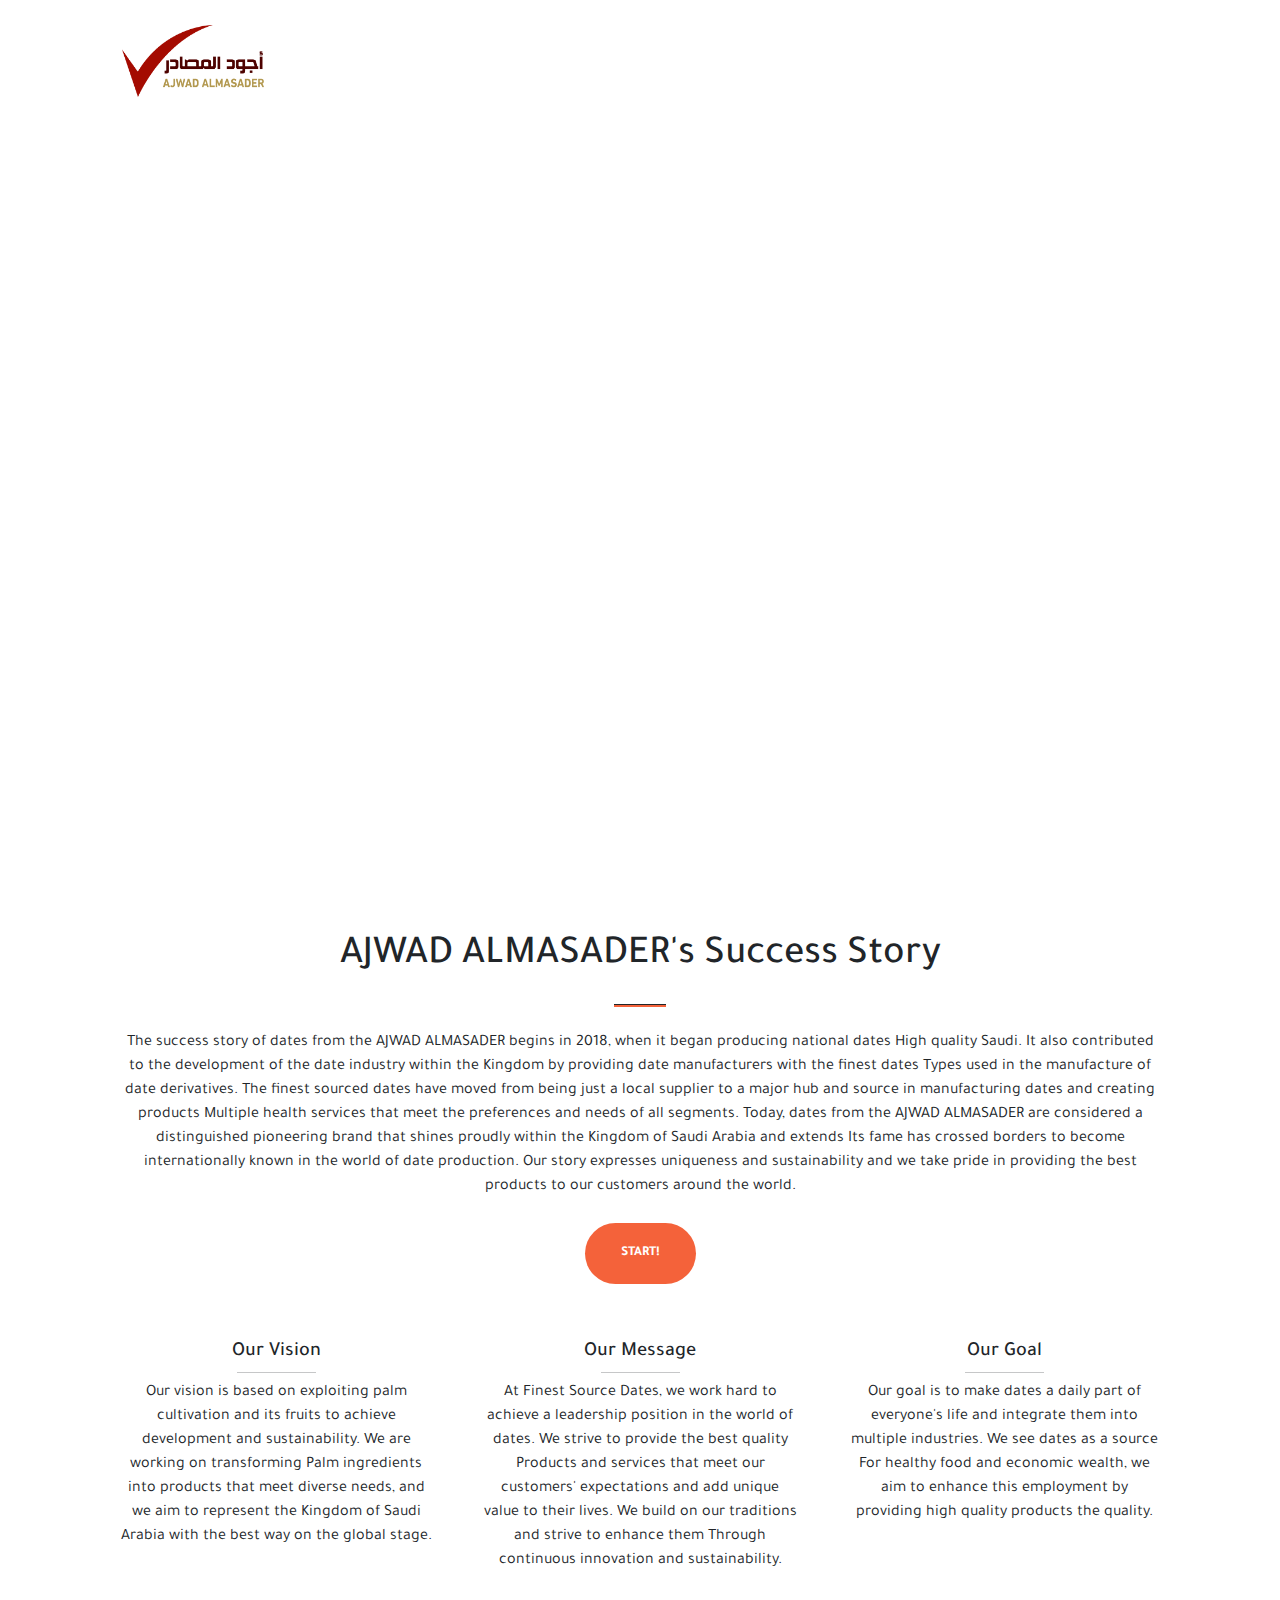
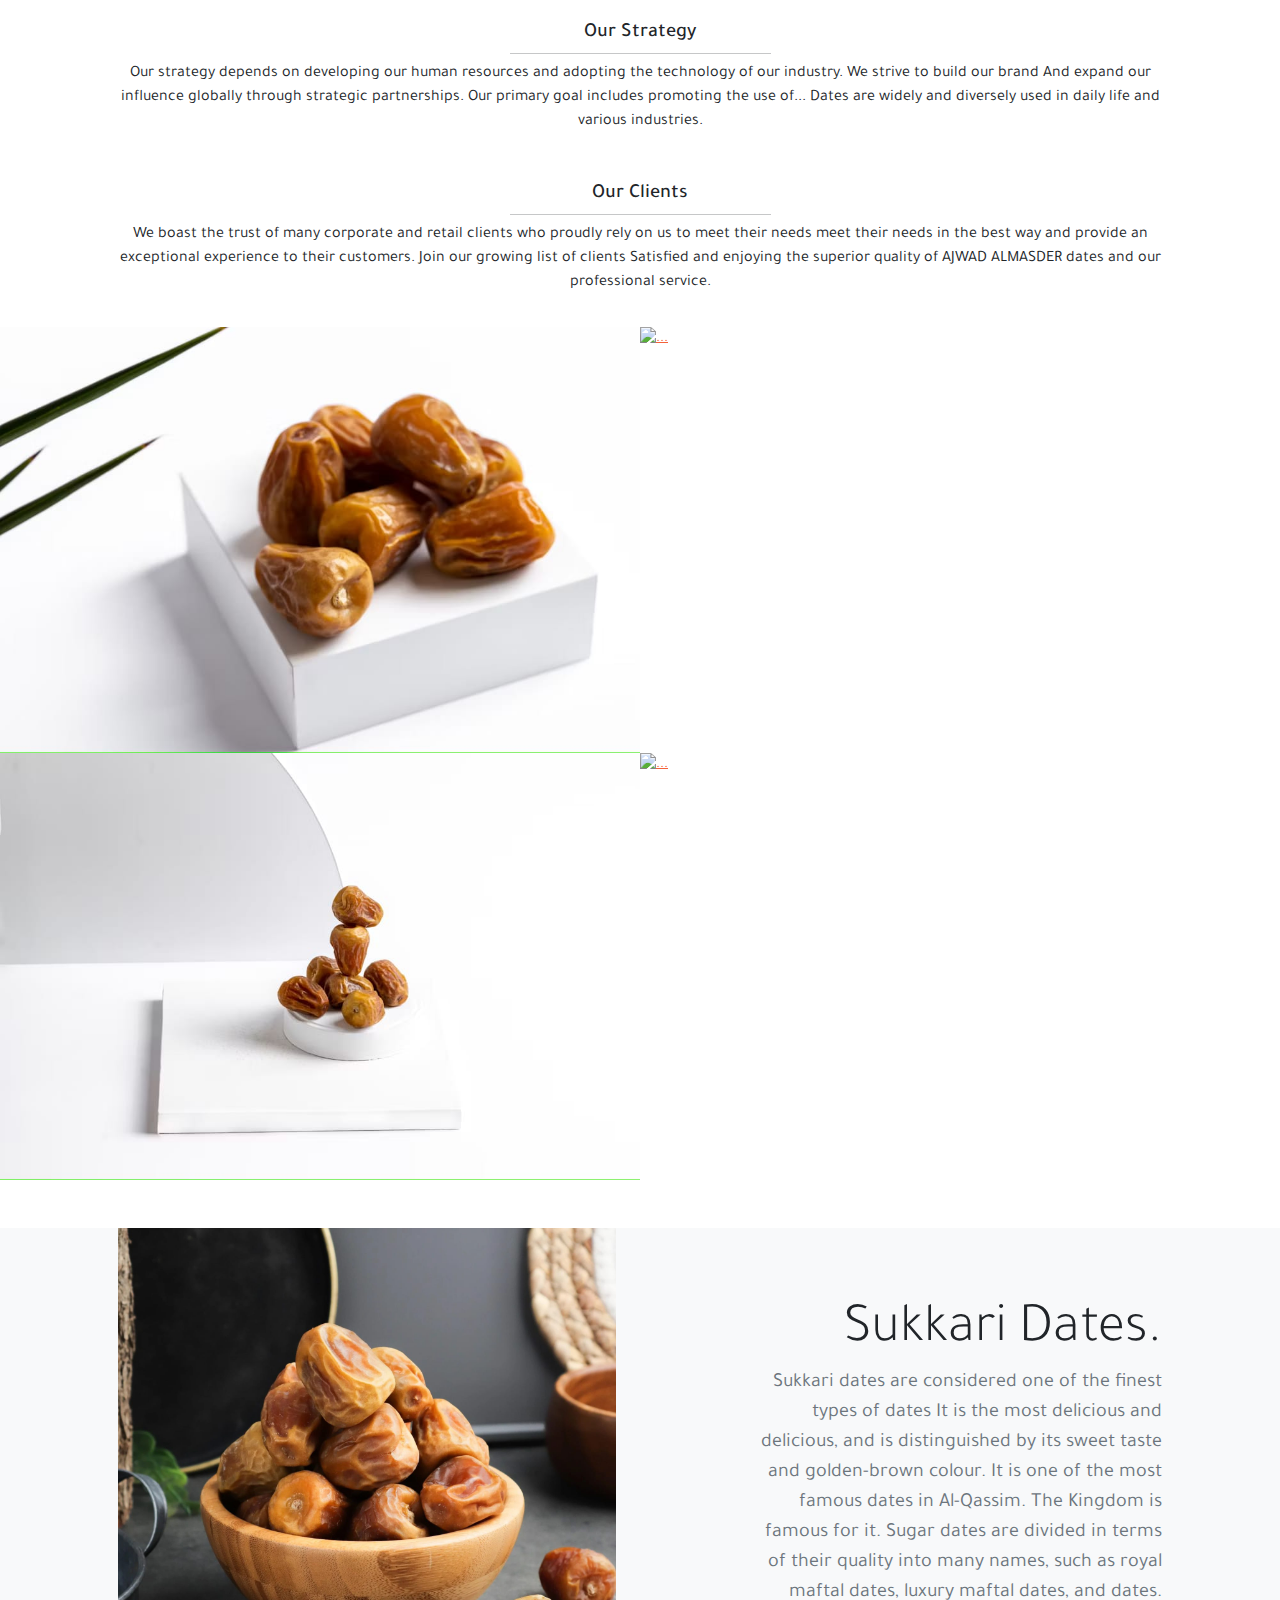
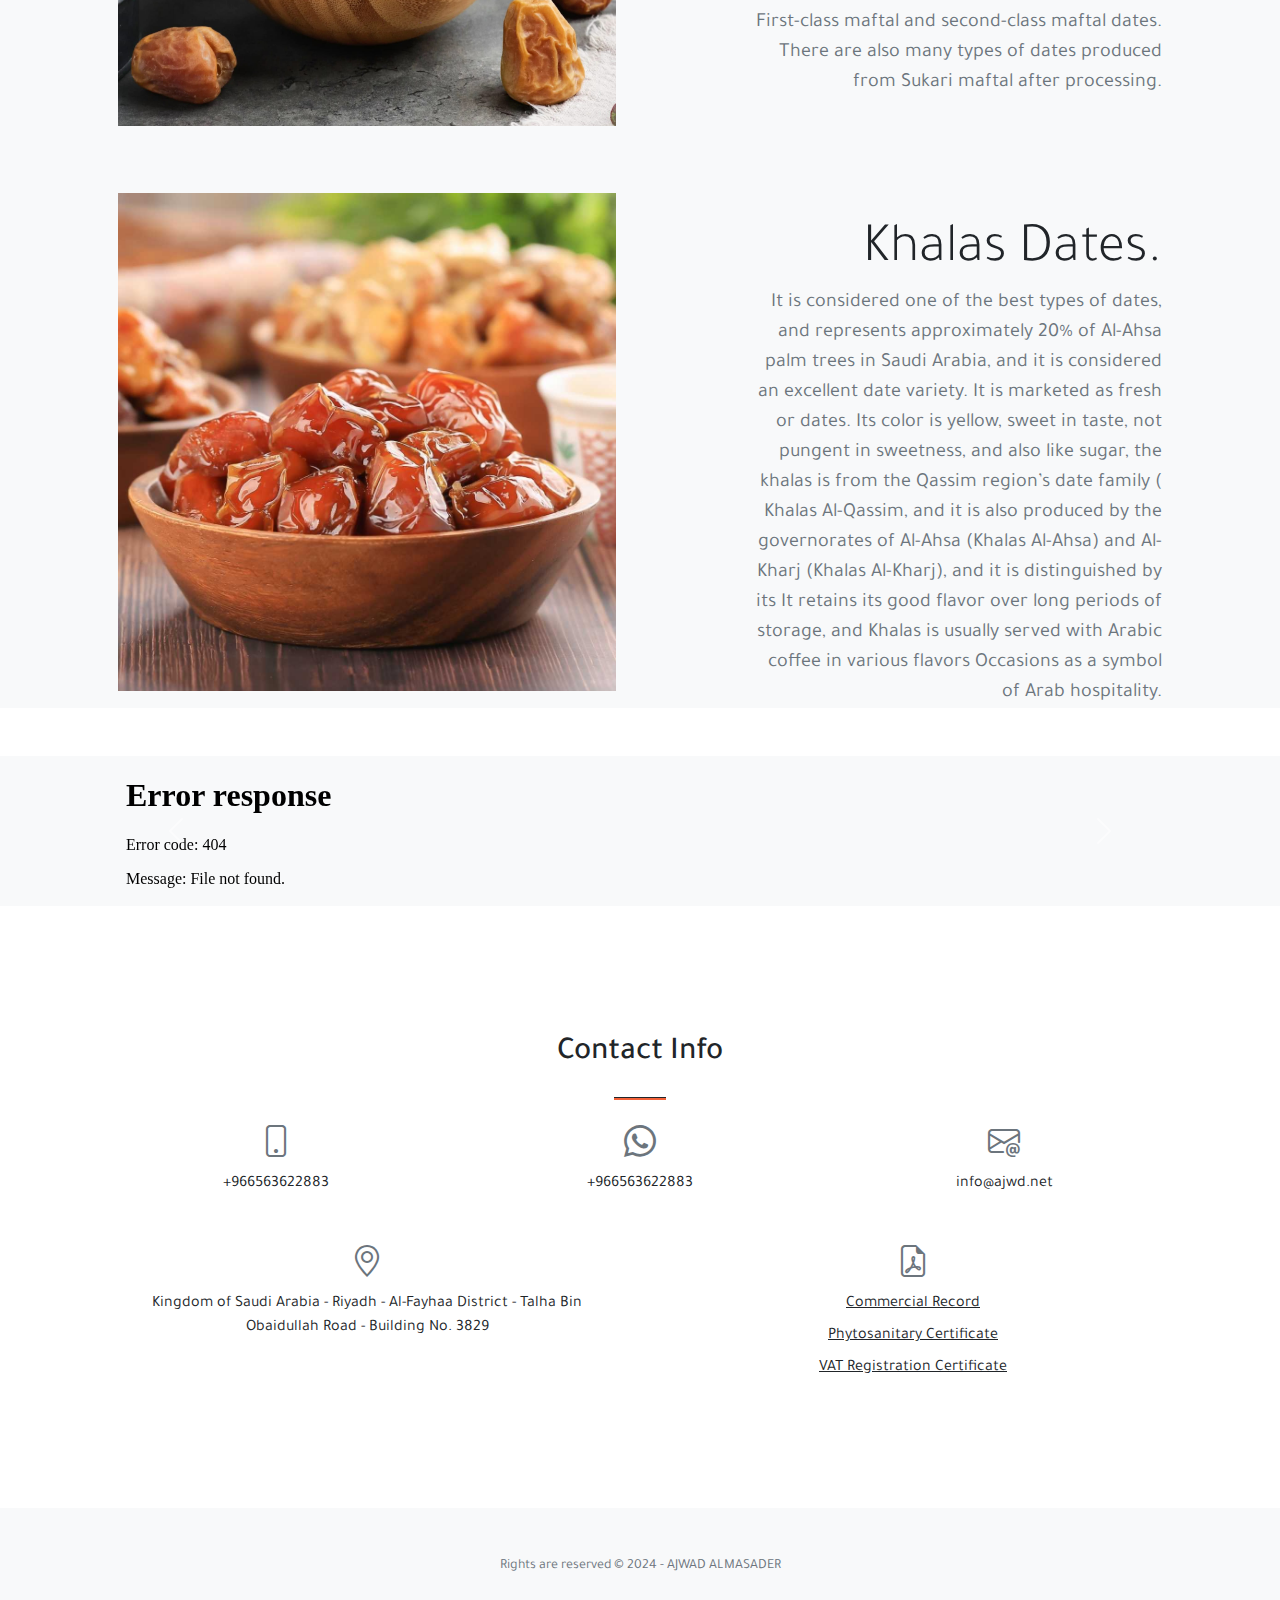
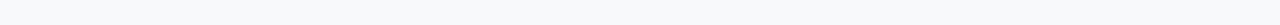
==== indexEn.html @ 6d375d1b "Add files via upload" ====
<!DOCTYPE html>
<html lang="en">

<head>
    <meta charset="utf-8" />
    <meta name="viewport" content="width=device-width, initial-scale=1, shrink-to-fit=no" />
    <meta name="description" content="" />
    <meta name="author" content="" />
    <title>AJWAD ALMASADER</title>
    <!-- Favicon-->
    <link rel="icon" type="image/x-icon" href="assets/logo.ico" />
    <!-- Bootstrap Icons-->
    <link href="https://cdn.jsdelivr.net/npm/bootstrap-icons@1.11.3/font/bootstrap-icons.css" rel="stylesheet" />
    <!-- Google fonts-->
    <link href="https://fonts.googleapis.com/css?family=Merriweather+Sans:400,700" rel="stylesheet" />
    <link href="https://fonts.googleapis.com/css?family=Merriweather:400,300,300italic,400italic,700,700italic"
        rel="stylesheet" type="text/css" />
    <link href="https://fonts.googleapis.com/css2?family=Tajawal:wght@300&display=swap" rel="stylesheet">
    <!-- SimpleLightbox plugin CSS-->
    <link href="https://cdnjs.cloudflare.com/ajax/libs/SimpleLightbox/2.1.0/simpleLightbox.min.css" rel="stylesheet" />
    <!-- Core theme CSS (includes Bootstrap)-->
    <link href="css/styles.css" rel="stylesheet" />
</head>

<body id="page-top">
    <!-- Navigation-->
    <nav class="navbar navbar-expand-lg navbar-light fixed-top py-3" id="mainNav">
        <div class="container px-4 px-lg-5">
            <button class="navbar-toggler navbar-toggler-right" type="button" data-bs-toggle="collapse"
                data-bs-target="#navbarResponsive" aria-controls="navbarResponsive" aria-expanded="false"
                aria-label="Toggle navigation"><span class="navbar-toggler-icon"></span></button>
            <a class="navbar-brand" href="#page-top"><img src="assets/img/logoBig.png" alt="" width="150" height="80"
                    class="p-1"></a>
            <div class="collapse navbar-collapse" id="navbarResponsive">
                <ul class="navbar-nav me-auto my-2 my-lg-2">
                    <li class="nav-item"><a class="nav-link" href="#about">About Us</a></li>
                    <li class="nav-item"><a class="nav-link" href="#portfolio">Profile</a></li>
                    <li class="nav-item"><a class="nav-link" href="#videos">Catalogue</a></li>
                    <li class="nav-item"><a class="nav-link" href="#contact">Contact Info</a></li>
                    <li class="nav-item dropdown">
                        <a class="nav-link dropdown-toggle" href="#" role="button" data-bs-toggle="dropdown" aria-expanded="false">
                            <i class="bi bi-translate m-0"></i>
                        </a>
                        <ul class="dropdown-menu">
                            <li><a class="dropdown-item" href="indexCn.html">Cn</a></li>
                            <li><a class="dropdown-item" href="indexRu.html">Ru</a></li>
                            <li><a class="dropdown-item" href="index.html">Ar</a></li>
                        </ul>
                      </li>
                </ul>
            </div>
        </div>
    </nav>
    <!-- Masthead-->
    <header class="masthead">
        <div class="container px-4 px-lg-5 h-100">
            <div class="row gx-4 gx-lg-5 h-100 align-items-center justify-content-center text-center">
            </div>
        </div>
    </header>
    <!-- About-->
    <!-- About Start -->
    <section class="page-section" id="about">
        <div class="container px-4 px-lg-5">
            <div class="row gx-4 gx-lg-5 justify-content-center">
                <div class="col-lg-12 wow fadeIn text-center" data-wow-delay="0.5s">
                    <h1 class="text-dark mt-0 text-center">AJWAD ALMASADER's Success Story</h1>
                    <hr class="divider divider-dark" />
                    <p class="text-dark-75 mb-4">The success story of dates from the AJWAD ALMASADER begins in 2018, when it began producing national dates
                        High quality Saudi. It also contributed to the development of the date industry within the Kingdom by providing date manufacturers with the finest dates
                        Types used in the manufacture of date derivatives.
                        The finest sourced dates have moved from being just a local supplier to a major hub and source in manufacturing dates and creating products
                        Multiple health services that meet the preferences and needs of all segments.
                        Today, dates from the AJWAD ALMASADER are considered a distinguished pioneering brand that shines proudly within the Kingdom of Saudi Arabia and extends
                        Its fame has crossed borders to become internationally known in the world of date production.
                        Our story expresses uniqueness and sustainability and we take pride in providing the best products to our customers around the world.</p>
                    <a class="btn btn-xl text-white" style="background-color: #f4623a;" href="#portfolio">Start!</a>
                </div>
            </div>
            <div class="row gx-4 gx-lg-5 justify-content-center mt-5">
                <div class="col-lg-4 text-center wow fadeIn mt-2" data-wow-delay="0.1s">
                    <h5 class="text-dark">Our Vision</h5>
                    <hr class="w-25 bg-light my-2 mx-auto">
                    <span>Our vision is based on exploiting palm cultivation and its fruits to achieve development and sustainability. We are working on transforming
                        Palm ingredients into products that meet diverse needs, and we aim to represent the Kingdom of Saudi Arabia with the best
                        way on the global stage.</span>
                </div>
                <div class="col-lg-4 text-center wow fadeIn mt-2" data-wow-delay="0.3s">
                    <h5 class="text-dark">Our Message</h5>
                    <hr class="w-25 bg-light my-2 mx-auto">
                    <span>At Finest Source Dates, we work hard to achieve a leadership position in the world of dates. We strive to provide the best quality
                        Products and services that meet our customers' expectations and add unique value to their lives. We build on our traditions and strive to enhance them
                        Through continuous innovation and sustainability.</span>
                </div>
                <div class="col-lg-4 text-center wow fadeIn mt-2" data-wow-delay="0.5s">
                    <h5 class="text-dark">Our Goal</h5>
                    <hr class="w-25 bg-light my-2 mx-auto">
                    <span>Our goal is to make dates a daily part of everyone's life and integrate them into multiple industries. We see dates as a source
                        For healthy food and economic wealth, we aim to enhance this employment by providing high quality products
                        the quality.</span>
                </div>
            </div>
            <div class="row gx-4 gx-lg-5 justify-content-center mt-5">
                <div class="col-lg-12 text-center wow fadeIn" data-wow-delay="0.1s">
                    <h5 class="text-dark">Our Strategy</h5>
                    <hr class="w-25 bg-light my-2 mx-auto">
                    <span>Our strategy depends on developing our human resources and adopting the technology of our industry. We strive to build our brand
                        And expand our influence globally through strategic partnerships. Our primary goal includes promoting the use of...
                        Dates are widely and diversely used in daily life and various industries.</span>
                </div>
            </div>
            <div class="row gx-4 gx-lg-5 justify-content-center mt-5">
                <div class="col-lg-12 text-center wow fadeIn" data-wow-delay="0.1s">
                    <h5 class="text-dark">Our Clients</h5>
                    <hr class="w-25 bg-light my-2 mx-auto">
                    <span>We boast the trust of many corporate and retail clients who proudly rely on us to meet their needs
                        meet their needs in the best way and provide an exceptional experience to their customers. Join our growing list of clients
                        Satisfied and enjoying the superior quality of AJWAD ALMASDER dates and our professional service.</span>
                </div>
            </div>
        </div>
    </section>
    <!-- Portfolio-->
    <div id="portfolio">
        <div class="container-fluid p-0">
            <div class="row g-0">
                <div class="col-lg-6 col-sm-6">
                    <a class="portfolio-box" href="assets/img/date13.jpeg">
                        <img class="img-fluid" src="assets/img/date13.jpeg" alt="..." />
                        <div class="portfolio-box-caption">
                            <!-- <div class="project-name">صقعي فاخر</div> -->
                        </div>
                    </a>
                </div>
                <div class="col-lg-6 col-sm-6">
                    <a class="portfolio-box" href="assets/img/date142.jpg">
                        <img class="img-fluid" src="assets/img/date142.jpg" alt="..." />
                        <div class="portfolio-box-caption">
                        </div>
                    </a>
                </div>
                <div class="col-lg-6 col-sm-6">
                    <a class="portfolio-box" href="assets/img/date15.jpeg">
                        <img class="img-fluid" src="assets/img/date15.jpeg" alt="..." />
                        <div class="portfolio-box-caption">
                        </div>
                    </a>
                </div>
                <div class="col-lg-6 col-sm-6">
                    <a class="portfolio-box" href="assets/img/date19.jpg">
                        <img class="img-fluid" src="assets/img/date19.jpg" alt="..." />
                        <div class="portfolio-box-caption">
                        </div>
                    </a>
                </div>
            </div>
        </div>
    </div>
    <!-- Basic features section-->
    <section class="bg-light mt-5">
        <div class="container px-5">
            <div class="row gx-5 align-items-center justify-content-start justify-content-lg-between mt-5">
                <div class="col-sm-8 col-md-6">
                    <div class="px-5 px-sm-0"><img class="img-fluid" src="assets/img/date18.jpeg" alt="..." /></div>
                </div>
                <div class="col-12 col-lg-5">
                    <h2 class="display-4 lh-1 mt-5 text-end">Sukkari Dates.
                    </h2>
                    <p class="lead fw-normal text-muted mb-5 mb-lg-0 text-end">Sukkari dates are considered one of the finest types of dates
                        It is the most delicious and delicious, and is distinguished by its sweet taste and golden-brown colour. It is one of the most famous dates in Al-Qassim.
                        The Kingdom is famous for it.
                        Sugar dates are divided in terms of their quality into many names, such as royal maftal dates, luxury maftal dates, and dates.
                        First-class maftal and second-class maftal dates. There are also many types of dates produced from Sukari maftal after processing.
                    </p>
                </div>
            </div>
            <div class="row gx-5 align-items-center justify-content-start justify-content-lg-between" style="padding-top: 50px;">
                <div class="col-sm-8 col-md-6">
                    <div class="px-5 px-sm-0"><img class="img-fluid" src="assets/img/date20.jpeg" alt="..." /></div>
                </div>
                <div class="col-12 col-lg-5">
                    <h2 class="display-4 lh-1 mt-5 text-end">Khalas Dates.
                    </h2>
                    <p class="lead fw-normal text-muted mb-5 mb-lg-0 text-end">It is considered one of the best types of dates, and represents approximately
                        20% of Al-Ahsa palm trees in Saudi Arabia, and it is considered an excellent date variety. It is marketed as fresh or dates.
                        Its color is yellow, sweet in taste, not pungent in sweetness, and also like sugar, the khalas is from the Qassim region’s date family (
                        Khalas Al-Qassim, and it is also produced by the governorates of Al-Ahsa (Khalas Al-Ahsa) and Al-Kharj (Khalas Al-Kharj), and it is distinguished by its
                        It retains its good flavor over long periods of storage, and Khalas is usually served with Arabic coffee in various flavors
                        Occasions as a symbol of Arab hospitality.</p>
                </div>
            </div>
        </div>
    </section>
    <!-- Gallery -->
    <section class="bg-light mt-5" id="videos">
        <div class="container px-5">
            <div class="row gx-5 align-items-center justify-content-start justify-content-lg-between">
                <div id="carouselExampleCaptions" class="carousel slide" data-bs-ride="carousel">
                    <div class="carousel">
                    </div>
                    <div class="carousel-inner">
                        <div class="carousel-item active">
                            <iframe class="d-block d-md-block w-100" src="assets/video1.mp4" allowfullscreen
                                autoplay></iframe>
                        </div>
                        <div class="carousel-item">
                            <iframe class="d-block w-100" src="assets/video2.mp4" allowfullscreen autoplay></iframe>
                            <div class="carousel-caption d-none d-md-block">
                            </div>
                        </div>
                        <div class="carousel-item">
                            <iframe class="d-block w-100" src="assets/video3.mp4" allowfullscreen autoplay></iframe>
                            <div class="carousel-caption d-none d-md-block">
                            </div>
                        </div>
                        <div class="carousel-item">
                            <iframe class="d-block w-100" src="assets/video4.mp4" allowfullscreen autoplay></iframe>
                            <div class="carousel-caption d-none d-md-block">
                            </div>
                        </div>
                        <div class="carousel-item">
                            <iframe class="d-block w-100" src="assets/video5.mp4" allowfullscreen autoplay></iframe>
                            <div class="carousel-caption d-none d-md-block">
                            </div>
                        </div>
                    </div>
                    <button class="carousel-control-prev" type="button" data-bs-target="#carouselExampleCaptions"
                        data-bs-slide="prev">
                        <span class="carousel-control-prev-icon text-dark" aria-hidden="true"></span>
                        <span class="visually-hidden">Previous</span>
                    </button>
                    <button class="carousel-control-next" type="button" data-bs-target="#carouselExampleCaptions"
                        data-bs-slide="next">
                        <span class="carousel-control-next-icon" aria-hidden="true"></span>
                        <span class="visually-hidden">Next</span>
                    </button>
                </div>
            </div>
        </div>
    </section>
    <!-- Gallery -->
    <!-- Contact-->
    <section class="page-section" id="contact">
        <div class="container px-4 px-lg-5">
            <div class="row gx-4 gx-lg-5 justify-content-center">
                <div class="col-lg-8 col-xl-6 text-center">
                    <h2 class="mt-0">Contact Info</h2>
                    <hr class="divider" />
                </div>
            </div>
            <div class="row gx-4 gx-lg-5 justify-content-center">
                <div class="col-lg-4 text-center mb-5 mb-lg-0">
                    <div>
                        <i class="bi-phone fs-2 mb-3 text-muted"></i>
                        <div>
                            <a class="nav-link" href="tel:+966563622883">
                                +966563622883
                            </a>
                        </div>
                    </div>
                </div>
                <div class="col-lg-4 text-center mb-5 mb-lg-0">
                    <div>
                        <i class="bi-whatsapp fs-2 mb-3 text-muted"></i>
                        <div>
                            <a class="nav-link" href="https://wa.me/+966563622883">
                                +966563622883
                            </a>
                        </div>
                    </div>
                </div>
                <div class="col-lg-4 text-center mb-5 mb-lg-0">
                    <div>
                        <i class="bi-envelope-at fs-2 mb-3 text-muted"></i>
                        <div>
                            <a class="nav-link" href="mailto:info@ajwd.net">
                                info@ajwd.net
                            </a>
                        </div>
                    </div>
                </div>
                <div class="col-lg-6 text-center mb-5 mt-5 mb-lg-0">
                    <div>
                        <i class="bi-geo-alt fs-2 mb-3 text-muted"></i>
                    </div>
                    <div>
                        Kingdom of Saudi Arabia - Riyadh - Al-Fayhaa District - Talha Bin Obaidullah Road - Building No. 3829
                    </div>
                </div>
                <div class="col-lg-6 text-center mb-5 mt-5 mb-lg-0">
                    <div>
                        <i class="bi-file-earmark-pdf fs-2 mb-3 text-muted"></i>
                        <div>
                            <u><a class="nav-link" href="/assets/Commercial_Record.pdf"
                                    download="Commercial_Record">Commercial Record</a></u>
                        </div>
                        <div>
                            <u><a class="nav-link pt-2" href="/assets/Phytosanitary_certificate.pdf"
                                    download="Phytosanitary_certificate">Phytosanitary Certificate</a></u>
                        </div>
                        <div>
                            <u><a class="nav-link pt-2" href="/assets/VAT_Registration_Certificate.pdf"
                                    download="VAT_Registration_Certificate">VAT Registration Certificate</a></u>
                        </div>
                    </div>
                </div>
            </div>
        </div>
    </section>
    <!-- Footer-->
    <footer class="bg-light py-5">
        <div class="container px-4 px-lg-5">
            <div class="small text-center text-muted">Rights are reserved &copy; 2024 - AJWAD ALMASADER</div>
        </div>
    </footer>
    <!-- Bootstrap core JS-->
    <script src="https://cdn.jsdelivr.net/npm/bootstrap@5.2.3/dist/js/bootstrap.bundle.min.js"></script>
    <!-- SimpleLightbox plugin JS-->
    <script src="https://cdnjs.cloudflare.com/ajax/libs/SimpleLightbox/2.1.0/simpleLightbox.min.js"></script>
    <!-- Core theme JS-->
    <script src="js/scripts.js"></script>
    <script src="https://cdn.startbootstrap.com/sb-forms-latest.js"></script>
</body>

</html>
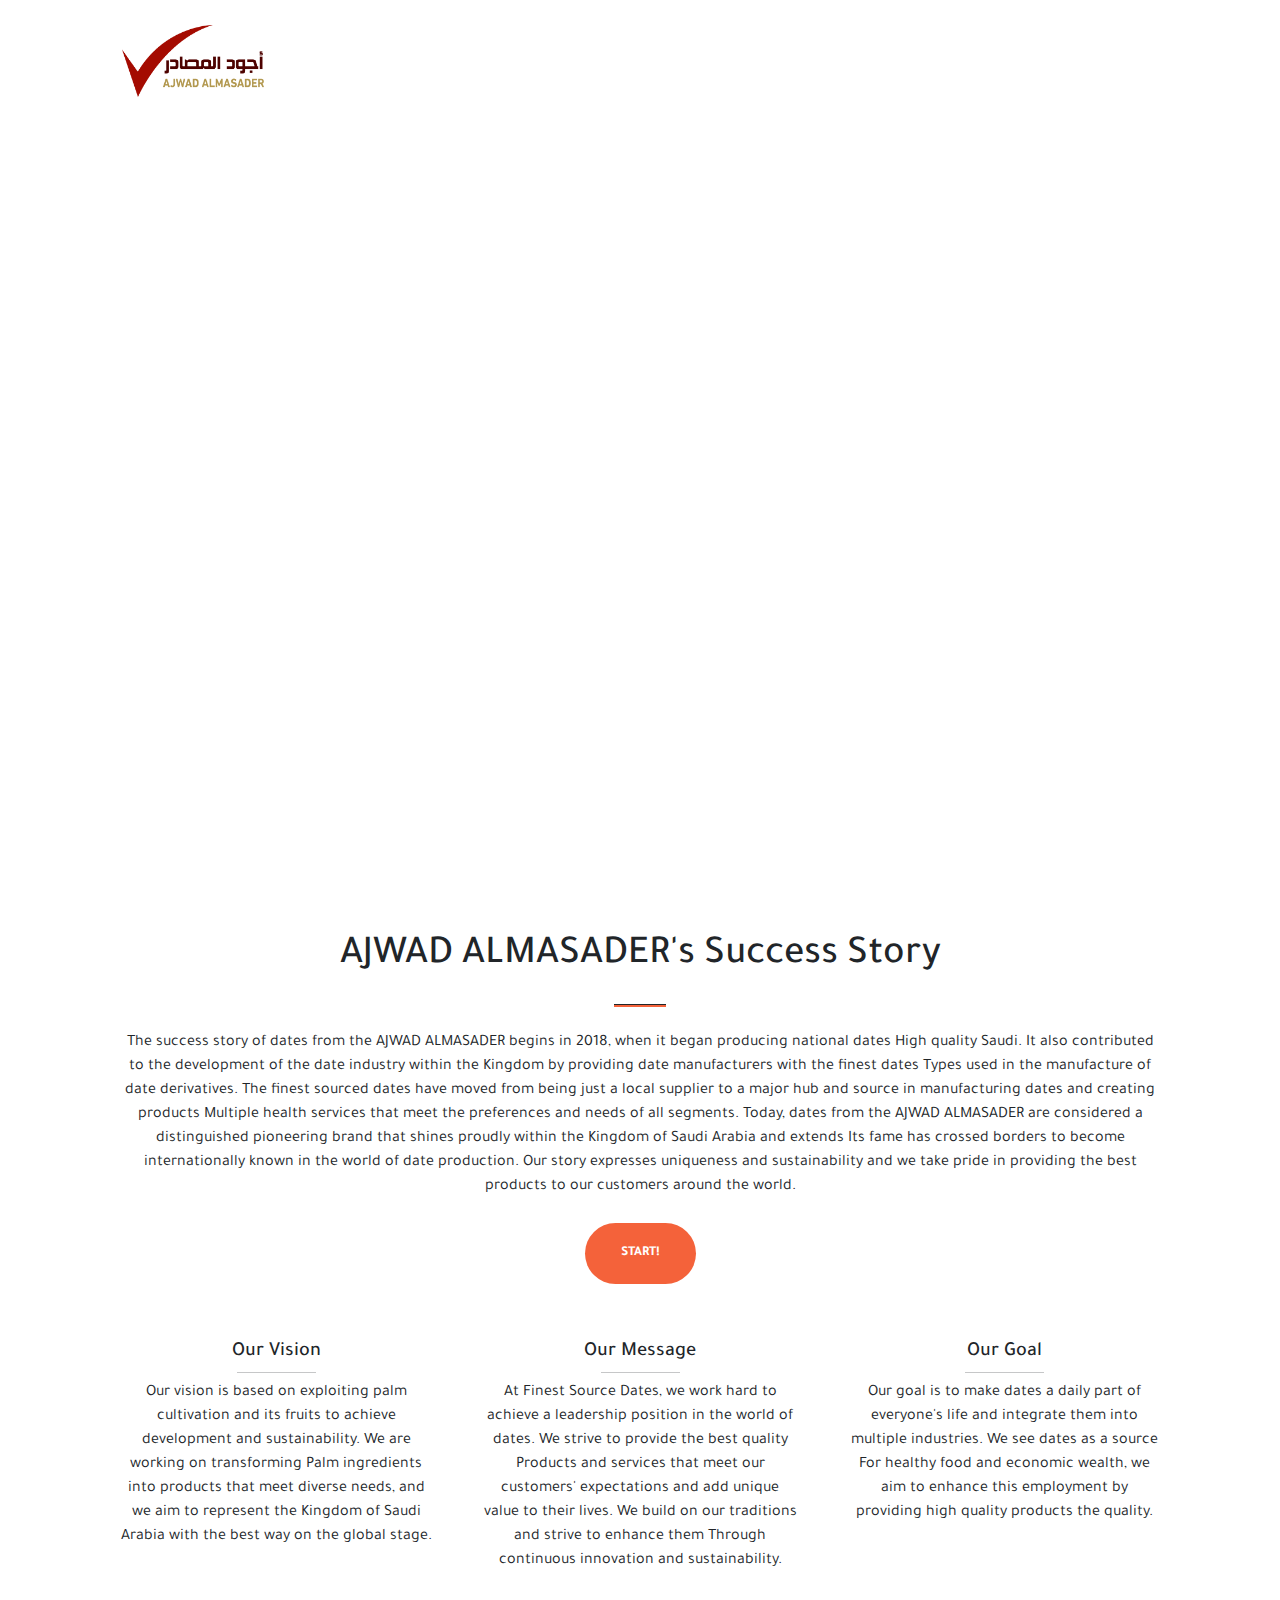
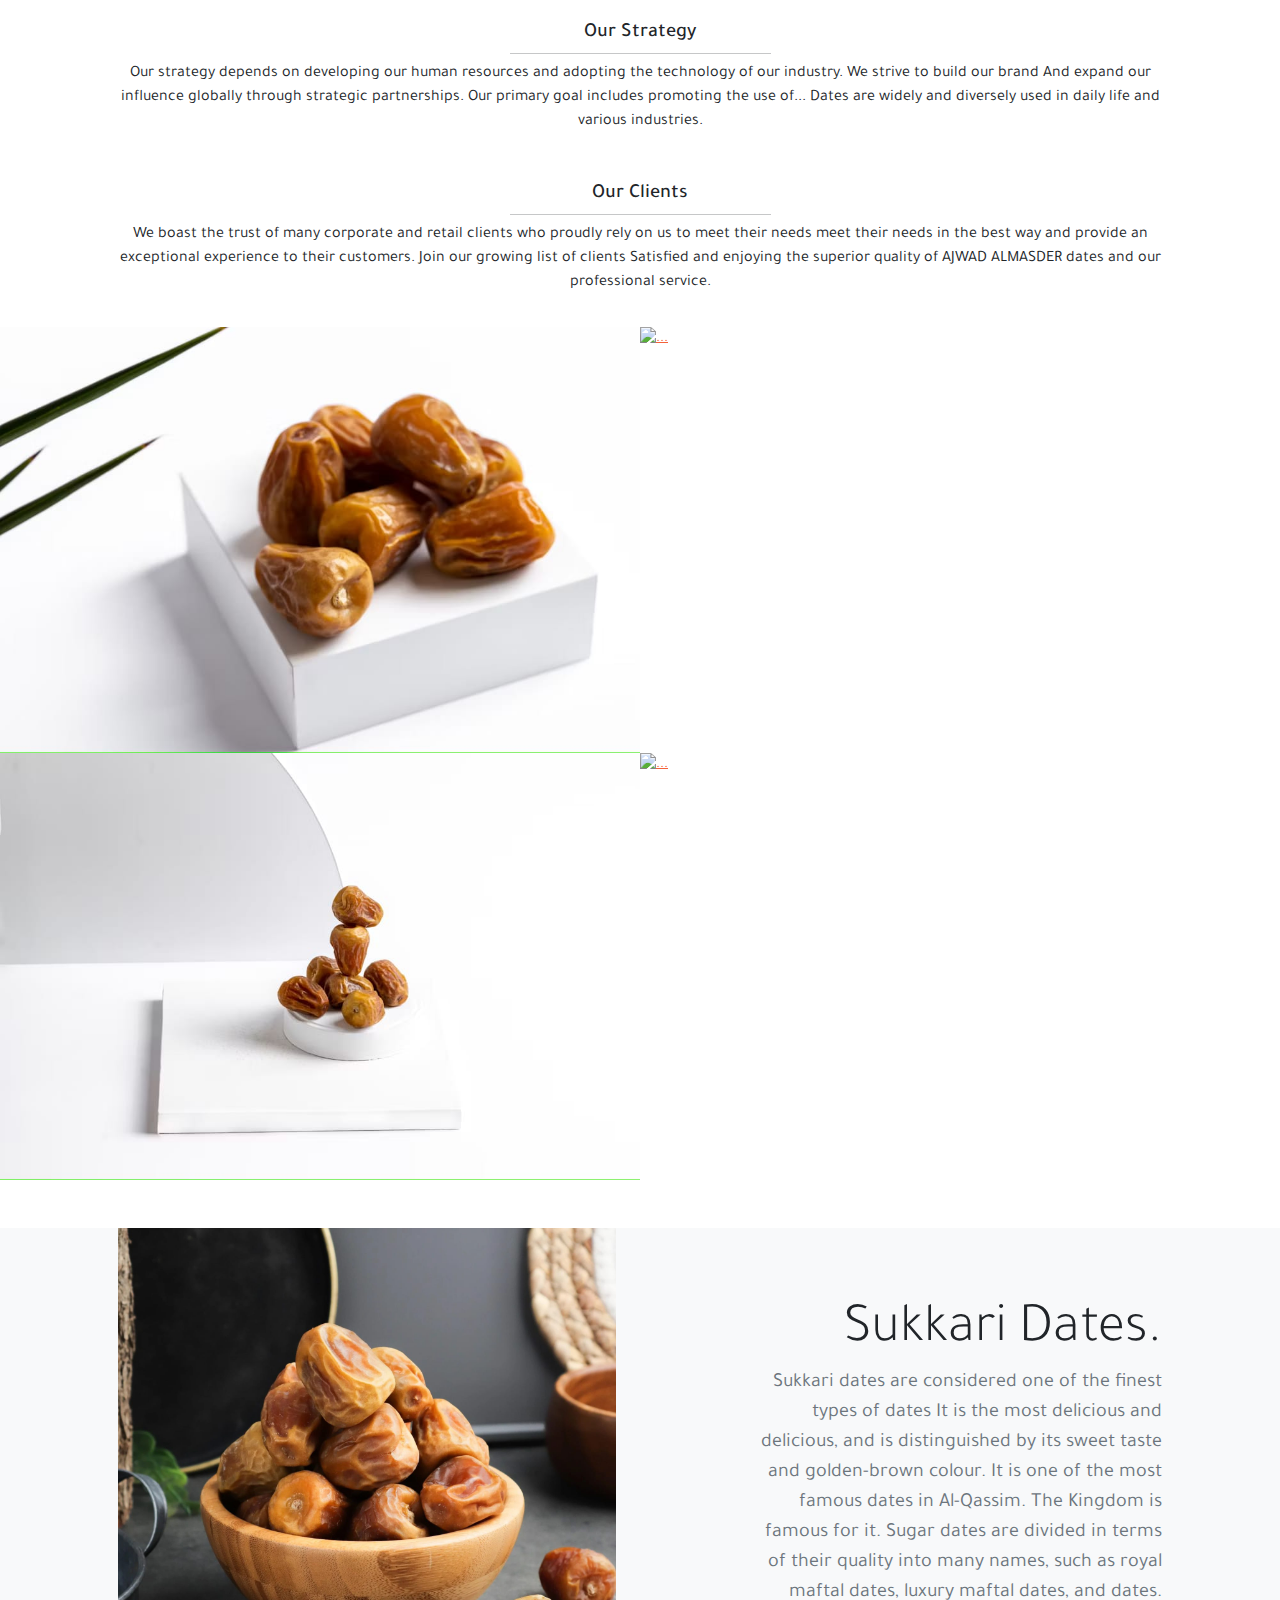
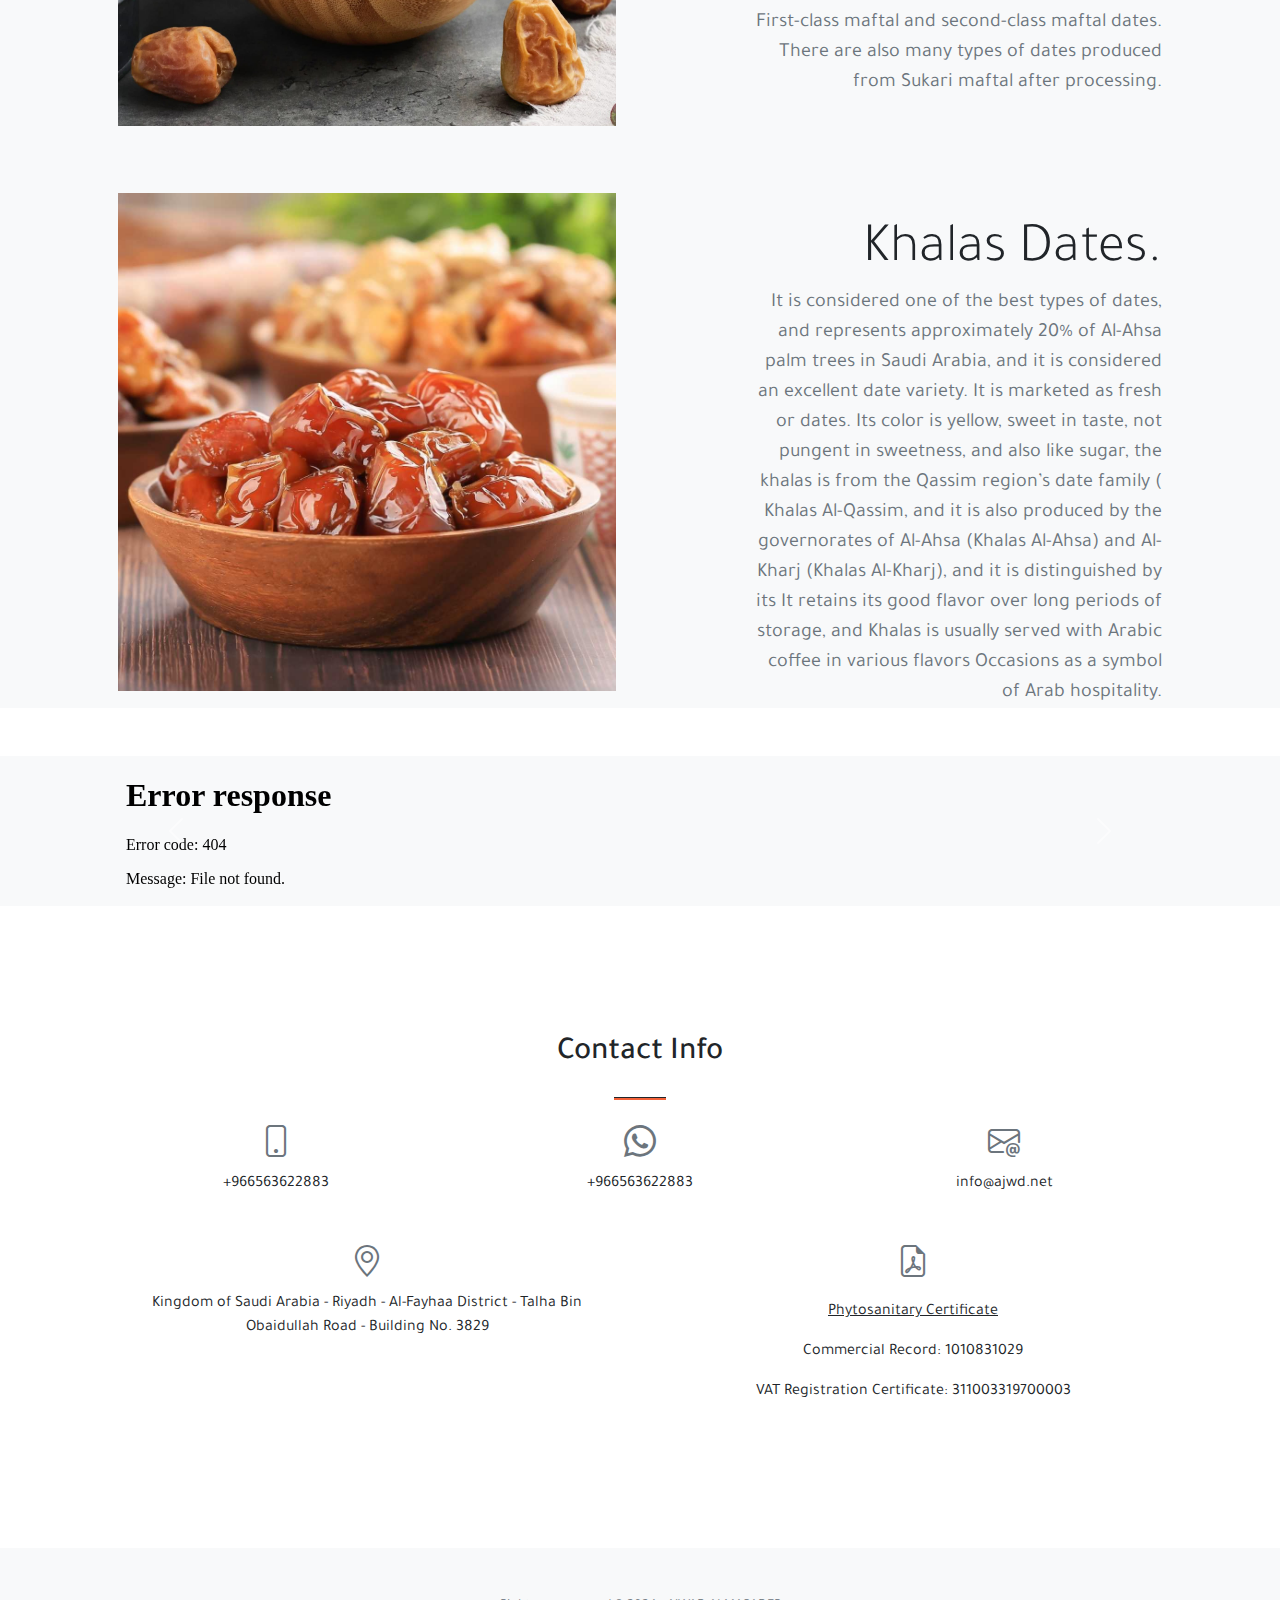
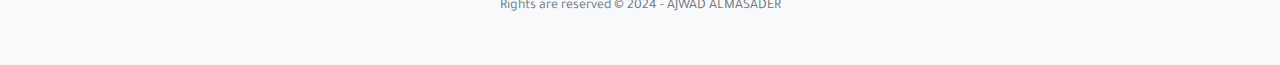
==== commit 10b7de12: "Update indexEn.html" ====
--- a/indexEn.html
+++ b/indexEn.html
@@ -26,27 +26,30 @@
     <!-- Navigation-->
     <nav class="navbar navbar-expand-lg navbar-light fixed-top py-3" id="mainNav">
         <div class="container px-4 px-lg-5">
-            <button class="navbar-toggler navbar-toggler-right" type="button" data-bs-toggle="collapse"
-                data-bs-target="#navbarResponsive" aria-controls="navbarResponsive" aria-expanded="false"
-                aria-label="Toggle navigation"><span class="navbar-toggler-icon"></span></button>
             <a class="navbar-brand" href="#page-top"><img src="assets/img/logoBig.png" alt="" width="150" height="80"
                     class="p-1"></a>
-            <div class="collapse navbar-collapse" id="navbarResponsive">
-                <ul class="navbar-nav me-auto my-2 my-lg-2">
+            <button class="navbar-toggler navbar-toggler-right" type="button" data-bs-toggle="collapse"
+                data-bs-target="#navbarSupportedContent" aria-controls="navbarSupportedContent" aria-expanded="false"
+                aria-label="Toggle navigation">
+                <span class="navbar-toggler-icon"></span>
+            </button>
+            <div class="collapse navbar-collapse" id="navbarSupportedContent">
+                <ul class="navbar-nav me-auto mb-2 mb-lg-0">
                     <li class="nav-item"><a class="nav-link" href="#about">About Us</a></li>
                     <li class="nav-item"><a class="nav-link" href="#portfolio">Profile</a></li>
-                    <li class="nav-item"><a class="nav-link" href="#videos">Catalogue</a></li>
+                    <li class="nav-item"><a class="nav-link" href="#videos">Gallery</a></li>
                     <li class="nav-item"><a class="nav-link" href="#contact">Contact Info</a></li>
                     <li class="nav-item dropdown">
-                        <a class="nav-link dropdown-toggle" href="#" role="button" data-bs-toggle="dropdown" aria-expanded="false">
-                            <i class="bi bi-translate m-0"></i>
+                        <a class="nav-link dropdown-toggle" href="#" role="button" data-bs-toggle="dropdown"
+                            aria-expanded="false">
+                            Languages <i class="bi bi-translate m-0"></i>
                         </a>
                         <ul class="dropdown-menu">
+                            <li><a class="dropdown-item" href="index.html">Ar</a></li>
                             <li><a class="dropdown-item" href="indexCn.html">Cn</a></li>
                             <li><a class="dropdown-item" href="indexRu.html">Ru</a></li>
-                            <li><a class="dropdown-item" href="index.html">Ar</a></li>
                         </ul>
-                      </li>
+                    </li>
                 </ul>
             </div>
         </div>
@@ -291,16 +294,14 @@
                     <div>
                         <i class="bi-file-earmark-pdf fs-2 mb-3 text-muted"></i>
                         <div>
-                            <u><a class="nav-link" href="/assets/Commercial_Record.pdf"
-                                    download="Commercial_Record">Commercial Record</a></u>
-                        </div>
-                        <div>
-                            <u><a class="nav-link pt-2" href="/assets/Phytosanitary_certificate.pdf"
+                            <u><a class="nav-link pt-2 pb-3" href="/assets/Phytosanitary_certificate.pdf"
                                     download="Phytosanitary_certificate">Phytosanitary Certificate</a></u>
                         </div>
                         <div>
-                            <u><a class="nav-link pt-2" href="/assets/VAT_Registration_Certificate.pdf"
-                                    download="VAT_Registration_Certificate">VAT Registration Certificate</a></u>
+                            <p>Commercial Record: 1010831029</p>
+                        </div>
+                        <div>
+                            <p>VAT Registration Certificate: 311003319700003</p>
                         </div>
                     </div>
                 </div>
@@ -322,4 +323,4 @@
     <script src="https://cdn.startbootstrap.com/sb-forms-latest.js"></script>
 </body>
 
-</html>+</html>
